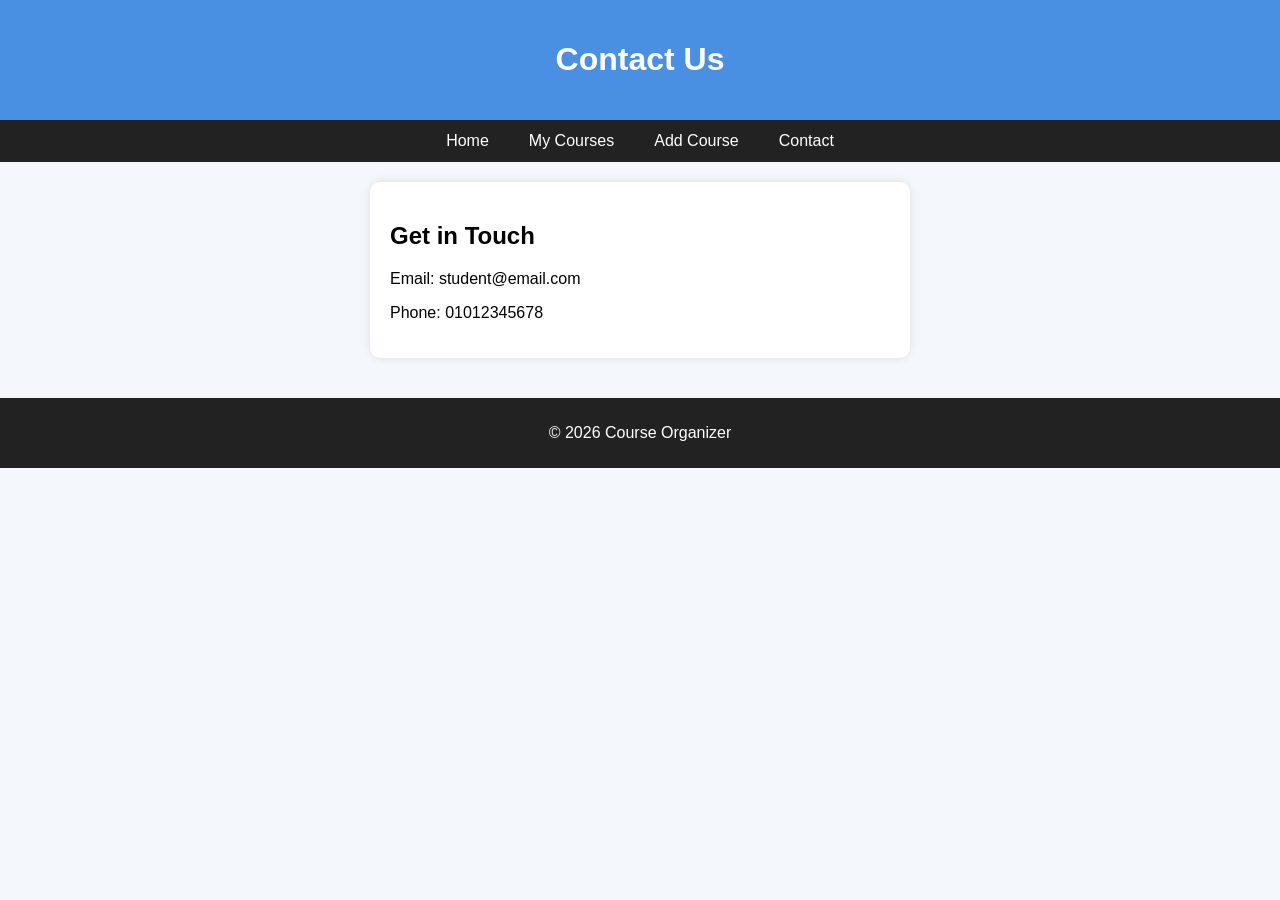
==== contact.html @ f686fd4f "Add files via upload" ====
<!DOCTYPE html>
<html lang="en">
<head>
    <meta charset="UTF-8">
    <meta name="viewport" content="width=device-width, initial-scale=1.0">
    <title>Contact</title>
    <link rel="stylesheet" href="style.css">
</head>
<body>

<header>
    <h1>Contact Us</h1>
</header>

<nav>
    <a href="index.html">Home</a>
    <a href="courses.html">My Courses</a>
    <a href="add-course.html">Add Course</a>
    <a href="contact.html">Contact</a>
</nav>

<main>
    <section class="card">
        <h2>Get in Touch</h2>
        <p>Email: student@email.com</p>
        <p>Phone: 01012345678</p>
    </section>
</main>

<footer>
    <p>© 2026 Course Organizer</p>
</footer>

</body>
</html>
---- style.css ----
body {
    margin: 0;
    font-family: Arial, sans-serif;
    background-color: #f4f7fb;
}


header {
    background-color: #4a90e2;
    color: white;
    text-align: center;
    padding: 20px;
}

nav {
    display: flex;
    justify-content: center;
    background-color: #222;
    flex-wrap: wrap;
}

nav a {
    color: white;
    text-decoration: none;
    padding: 12px 20px;
    transition: 0.3s;
}

nav a:hover {
    background-color: #4a90e2;
}


main {
    padding: 20px;
}

.card {
    background: white;
    padding: 20px;
    margin: auto;
    max-width: 500px;
    border-radius: 10px;
    box-shadow: 0 0 10px rgba(0,0,0,0.1);
}


table {
    width: 100%;
    border-collapse: collapse;
    background: white;
}

th, td {
    border: 1px solid #ddd;
    padding: 10px;
    text-align: center;
}

th {
    background-color: #4a90e2;
    color: white;
}


form {
    display: flex;
    flex-direction: column;
}

input, textarea {
    margin: 8px 0 15px;
    padding: 10px;
    border: 1px solid #ccc;
    border-radius: 6px;
}

button {
    background-color: #4a90e2;
    color: white;
    border: none;
    padding: 12px;
    cursor: pointer;
    border-radius: 6px;
}

button:hover {
    background-color: #357abd;
}

footer {
    background-color: #222;
    color: white;
    text-align: center;
    padding: 10px;
    margin-top: 20px;
    bottom: 0;

}

@media (max-width: 600px) {
    nav {
        flex-direction: column;
        align-items: center;
    }
}
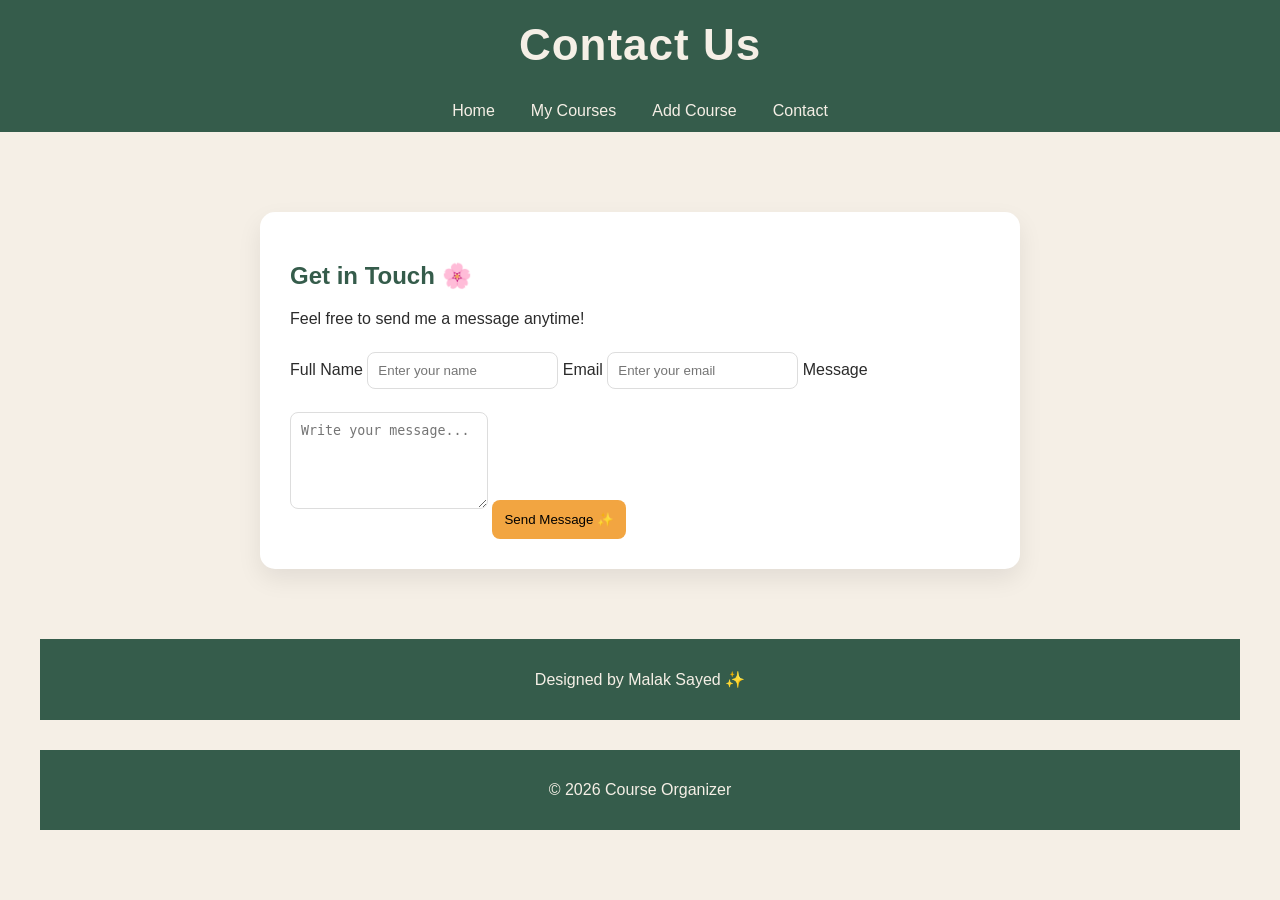
==== commit 5703f27a: "Update contact.html" ====
--- a/contact.html
+++ b/contact.html
@@ -20,16 +20,48 @@
 </nav>
 
 <main>
-    <section class="card">
-        <h2>Get in Touch</h2>
-        <p>Email: student@email.com</p>
-        <p>Phone: 01012345678</p>
+    <!DOCTYPE html>
+<html lang="en">
+<head>
+    <meta charset="UTF-8">
+    <meta name="viewport" content="width=device-width, initial-scale=1.0">
+    <title>Contact</title>
+    <link rel="stylesheet" href="style.css">
+</head>
+<body>
+
+<main>
+    <section class="form-container">
+
+        <h2>Get in Touch 🌸</h2>
+        <p>Feel free to send me a message anytime!</p>
+
+        <form>
+            <label>Full Name</label>
+            <input type="text" placeholder="Enter your name" required>
+
+            <label>Email</label>
+            <input type="email" placeholder="Enter your email" required>
+
+            <label>Message</label>
+            <textarea placeholder="Write your message..." rows="5" required></textarea>
+
+            <button type="submit">Send Message ✨</button>
+        </form>
+
     </section>
 </main>
+
+<footer>
+    <p>Designed by Malak Sayed ✨</p>
+</footer>
+
+</body>
+</html>
 
 <footer>
     <p>© 2026 Course Organizer</p>
 </footer>
 
 </body>
-</html>+</html>
--- a/style.css
+++ b/style.css
@@ -1,107 +1,125 @@
-
 body {
     margin: 0;
-    font-family: Arial, sans-serif;
-    background-color: #f4f7fb;
+    font-family: 'Segoe UI', sans-serif;
+    background-color: #f5efe6; /* بيج */
+    color: #2b2b2b;
 }
 
-
+/* Header */
 header {
-    background-color: #4a90e2;
-    color: white;
+    background-color: #355c4b; /* اخضر غامق */
+    color: #f5efe6;
+    padding: 20px;
     text-align: center;
-    padding: 20px;
+    font-size: 22px;
+    letter-spacing: 1px;
 }
 
+/* Navbar */
 nav {
     display: flex;
     justify-content: center;
-    background-color: #222;
-    flex-wrap: wrap;
+    background-color: #355c4b;
 }
 
 nav a {
-    color: white;
+    color: #f5efe6;
     text-decoration: none;
-    padding: 12px 20px;
+    padding: 12px 18px;
     transition: 0.3s;
 }
 
 nav a:hover {
-    background-color: #4a90e2;
+    background-color: #f2a541; /* اورنج */
+    color: #000;
+    border-radius: 8px;
 }
 
-
+/* Main layout */
 main {
-    padding: 20px;
+    padding: 40px;
 }
 
-.card {
-    background: white;
-    padding: 20px;
+/* Cards */
+.card, .form-container {
+    background: #ffffff;
+    padding: 30px;
+    border-radius: 15px;
+    max-width: 700px;
     margin: auto;
-    max-width: 500px;
-    border-radius: 10px;
-    box-shadow: 0 0 10px rgba(0,0,0,0.1);
+    box-shadow: 0 10px 25px rgba(0,0,0,0.08);
 }
 
+/* Titles */
+h1 {
+    margin: 0;
+}
 
+h2 {
+    color: #355c4b;
+}
+
+/* Table */
 table {
     width: 100%;
     border-collapse: collapse;
     background: white;
 }
 
-th, td {
-    border: 1px solid #ddd;
-    padding: 10px;
-    text-align: center;
+th {
+    background-color: #355c4b;
+    color: #fff;
 }
 
-th {
-    background-color: #4a90e2;
-    color: white;
+th, td {
+    padding: 12px;
+    text-align: center;
+    border-bottom: 1px solid #eee;
 }
 
-
-form {
-    display: flex;
-    flex-direction: column;
+tr:hover {
+    background-color: #fdf6ec;
 }
 
+/* Form */
 input, textarea {
     margin: 8px 0 15px;
     padding: 10px;
-    border: 1px solid #ccc;
-    border-radius: 6px;
+    border: 1px solid #ddd;
+    border-radius: 8px;
 }
 
+input:focus, textarea:focus {
+    outline: none;
+    border-color: #f2a541;
+}
+
+/* Button */
 button {
-    background-color: #4a90e2;
-    color: white;
+    background-color: #f2a541;
+    color: #000;
     border: none;
     padding: 12px;
+    border-radius: 8px;
     cursor: pointer;
-    border-radius: 6px;
 }
 
 button:hover {
-    background-color: #357abd;
+    background-color: #d98e2f;
 }
 
+/* Footer */
 footer {
-    background-color: #222;
-    color: white;
+    background-color: #355c4b;
+    color: #f5efe6;
     text-align: center;
-    padding: 10px;
-    margin-top: 20px;
-    bottom: 0;
-
+    padding: 15px;
+    margin-top: 30px;
 }
 
+/* Responsive */
 @media (max-width: 600px) {
     nav {
         flex-direction: column;
-        align-items: center;
     }
-}+}
--- a/style.css
+++ b/style.css
@@ -1,107 +1,125 @@
-
 body {
     margin: 0;
-    font-family: Arial, sans-serif;
-    background-color: #f4f7fb;
+    font-family: 'Segoe UI', sans-serif;
+    background-color: #f5efe6; /* بيج */
+    color: #2b2b2b;
 }
 
-
+/* Header */
 header {
-    background-color: #4a90e2;
-    color: white;
+    background-color: #355c4b; /* اخضر غامق */
+    color: #f5efe6;
+    padding: 20px;
     text-align: center;
-    padding: 20px;
+    font-size: 22px;
+    letter-spacing: 1px;
 }
 
+/* Navbar */
 nav {
     display: flex;
     justify-content: center;
-    background-color: #222;
-    flex-wrap: wrap;
+    background-color: #355c4b;
 }
 
 nav a {
-    color: white;
+    color: #f5efe6;
     text-decoration: none;
-    padding: 12px 20px;
+    padding: 12px 18px;
     transition: 0.3s;
 }
 
 nav a:hover {
-    background-color: #4a90e2;
+    background-color: #f2a541; /* اورنج */
+    color: #000;
+    border-radius: 8px;
 }
 
-
+/* Main layout */
 main {
-    padding: 20px;
+    padding: 40px;
 }
 
-.card {
-    background: white;
-    padding: 20px;
+/* Cards */
+.card, .form-container {
+    background: #ffffff;
+    padding: 30px;
+    border-radius: 15px;
+    max-width: 700px;
     margin: auto;
-    max-width: 500px;
-    border-radius: 10px;
-    box-shadow: 0 0 10px rgba(0,0,0,0.1);
+    box-shadow: 0 10px 25px rgba(0,0,0,0.08);
 }
 
+/* Titles */
+h1 {
+    margin: 0;
+}
 
+h2 {
+    color: #355c4b;
+}
+
+/* Table */
 table {
     width: 100%;
     border-collapse: collapse;
     background: white;
 }
 
-th, td {
-    border: 1px solid #ddd;
-    padding: 10px;
-    text-align: center;
+th {
+    background-color: #355c4b;
+    color: #fff;
 }
 
-th {
-    background-color: #4a90e2;
-    color: white;
+th, td {
+    padding: 12px;
+    text-align: center;
+    border-bottom: 1px solid #eee;
 }
 
-
-form {
-    display: flex;
-    flex-direction: column;
+tr:hover {
+    background-color: #fdf6ec;
 }
 
+/* Form */
 input, textarea {
     margin: 8px 0 15px;
     padding: 10px;
-    border: 1px solid #ccc;
-    border-radius: 6px;
+    border: 1px solid #ddd;
+    border-radius: 8px;
 }
 
+input:focus, textarea:focus {
+    outline: none;
+    border-color: #f2a541;
+}
+
+/* Button */
 button {
-    background-color: #4a90e2;
-    color: white;
+    background-color: #f2a541;
+    color: #000;
     border: none;
     padding: 12px;
+    border-radius: 8px;
     cursor: pointer;
-    border-radius: 6px;
 }
 
 button:hover {
-    background-color: #357abd;
+    background-color: #d98e2f;
 }
 
+/* Footer */
 footer {
-    background-color: #222;
-    color: white;
+    background-color: #355c4b;
+    color: #f5efe6;
     text-align: center;
-    padding: 10px;
-    margin-top: 20px;
-    bottom: 0;
-
+    padding: 15px;
+    margin-top: 30px;
 }
 
+/* Responsive */
 @media (max-width: 600px) {
     nav {
         flex-direction: column;
-        align-items: center;
     }
-}+}
